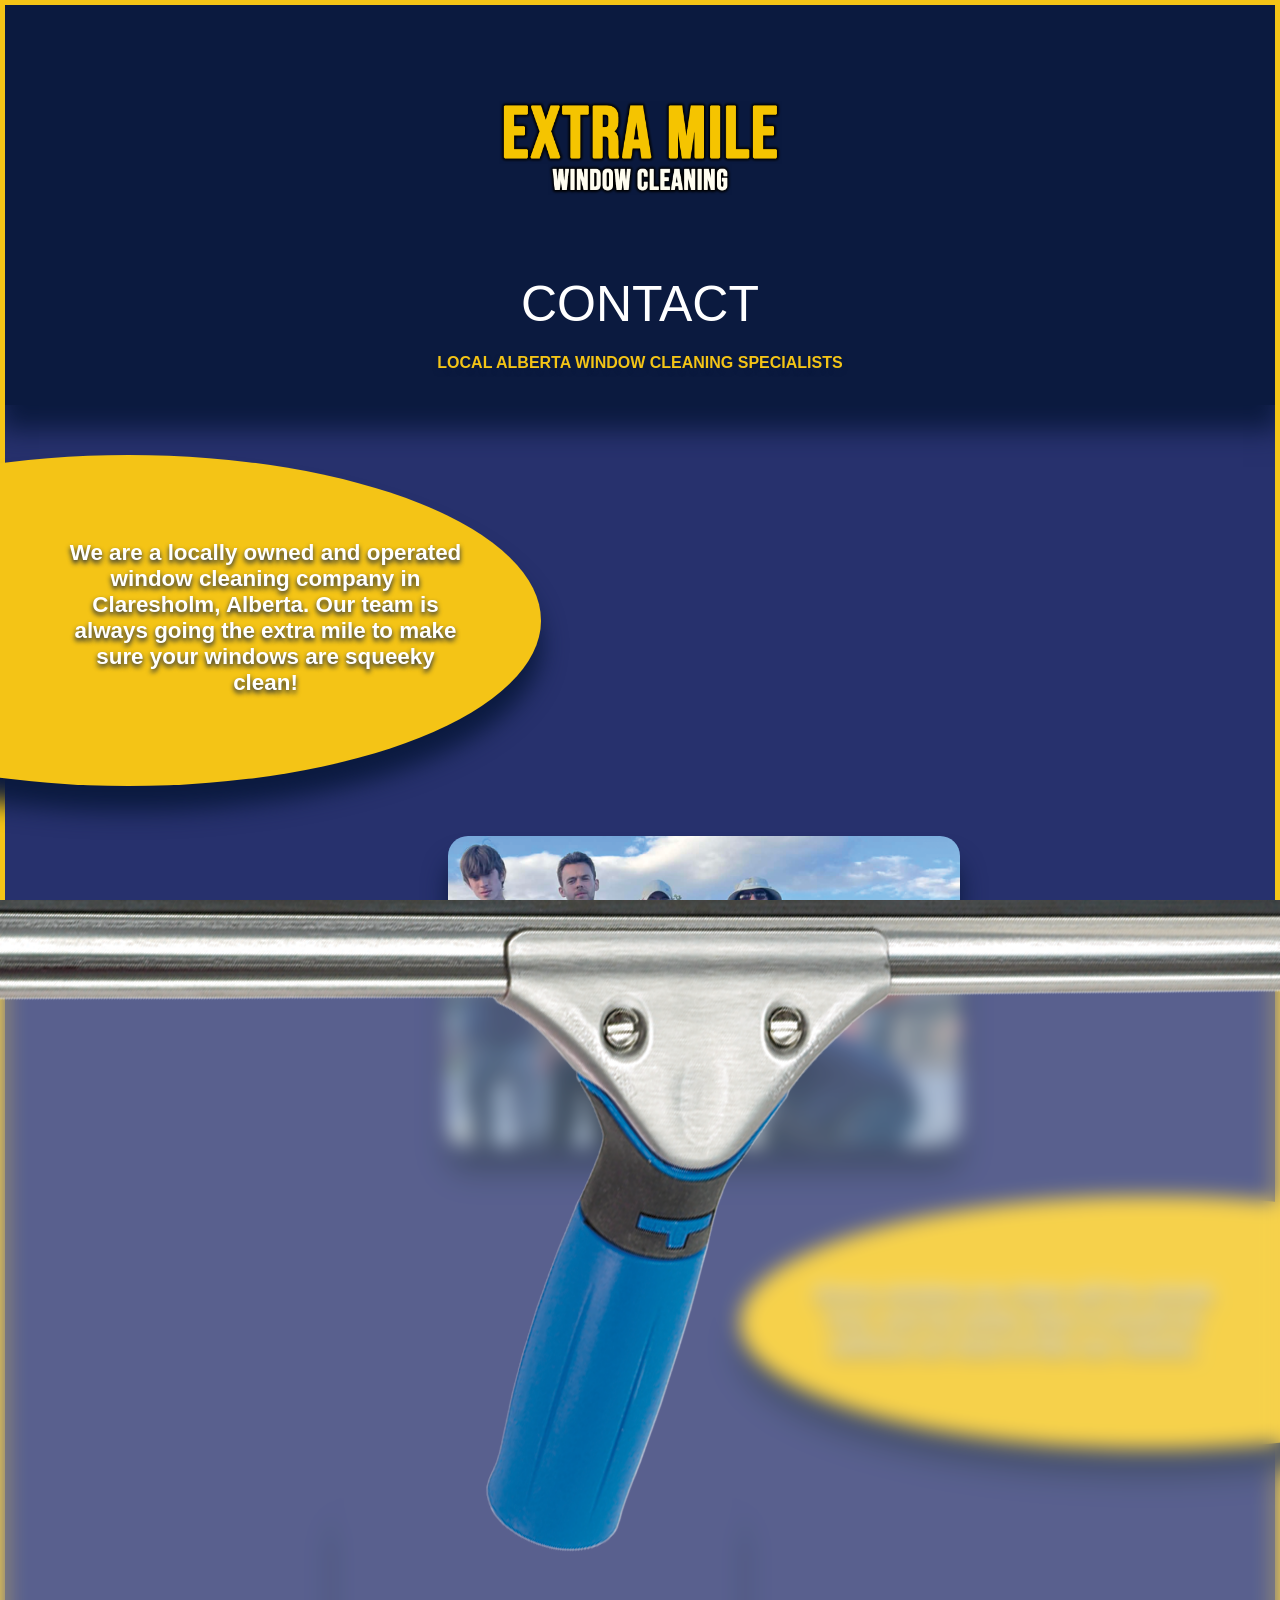
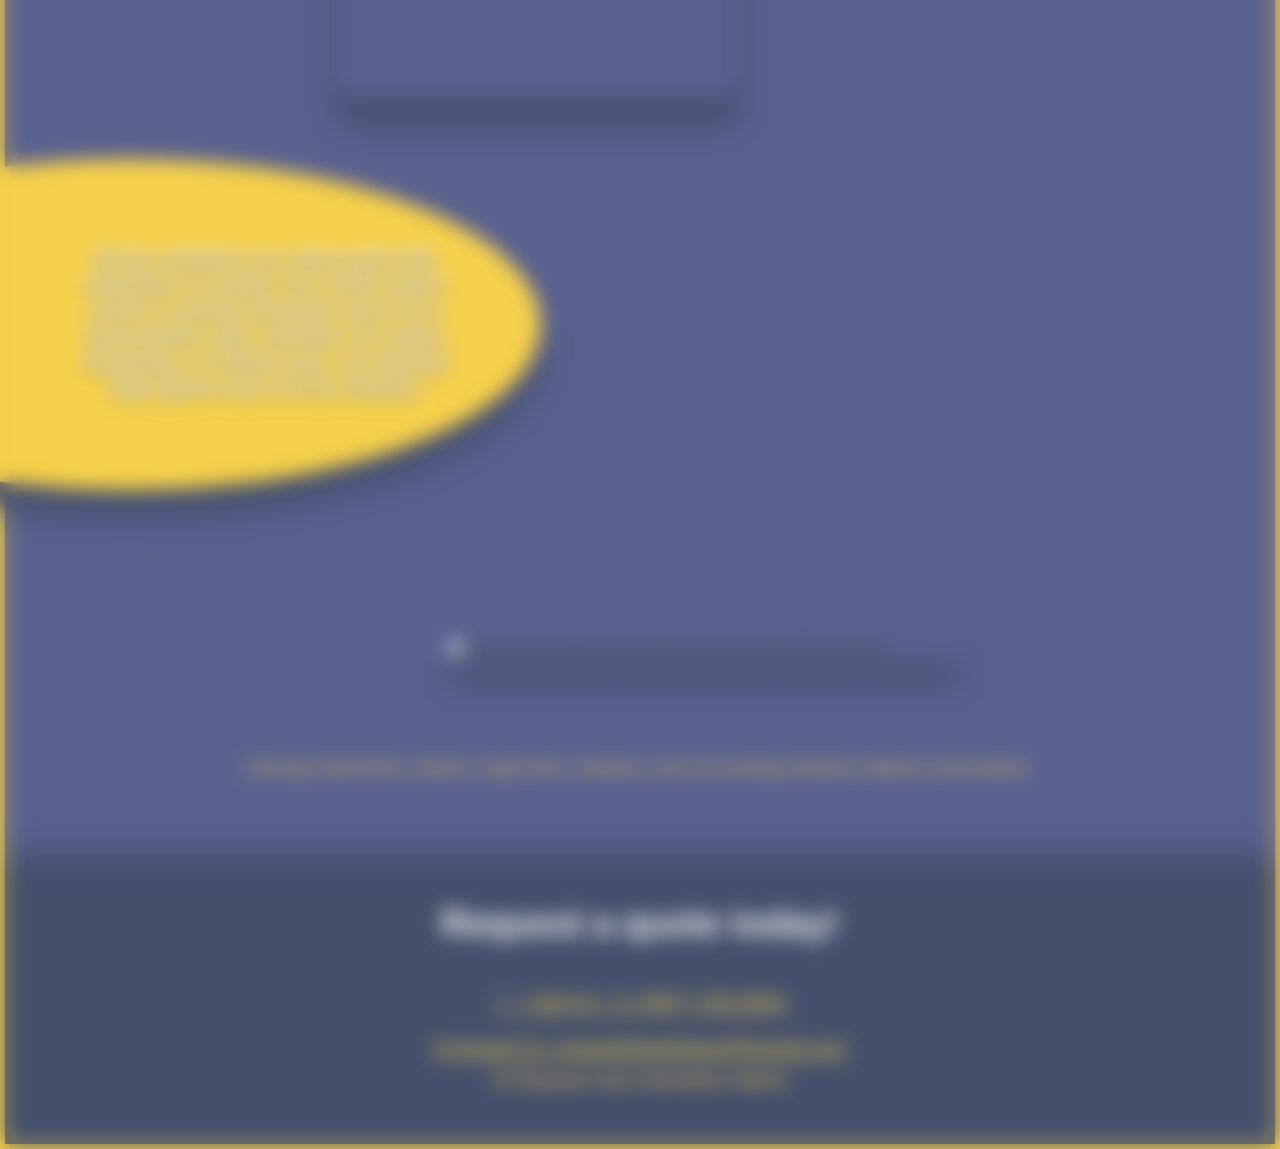
==== index.html @ 1d36e64a "UPDATE" ====
<!DOCTYPE html>
<html lang="en">
<head>
    <meta charset="UTF-8">
    <meta name="viewport" content="width=device-width, initial-scale=1.0">
    <meta name="description" content="Professional window cleaning in Claresholm and Southern Alberta. Streak-free residential and commercial window cleaning. Call Extra Mile Window Cleaning LTD for a quote.">
    <meta name="keywords" content="window cleaning Claresholm, Alberta window cleaners, residential window cleaning, commercial window cleaning Alberta, streak free windows">
    <title>Window Cleaning Southern Alberta | Extra Mile Window Cleaning LTD</title>
    <meta property="og:title" content="Extra Mile Window Cleaning LTD">
    <meta property="og:description" content="Streak-free window cleaning in Claresholm & Southern Alberta.">
    <meta property="og:image" content="images/window-cleaning-logo.png">
    <meta property="og:type" content="website">
    <link rel="icon" type="image/png" href="images/window cleaning logo.png">
    <style>
        body{
            margin: 0;
            background-color: rgb(39, 49, 109);
            outline: 5px solid rgb(244, 196, 22);       /* thickness, style, color */
            outline-offset: -5px;         /* move outline inward to align with edges */
            align-items: center;
            align-content: center;
            overflow-x: hidden;
        }
        .HEAD {
            display: flex;
            align-items: center;
            align-content: center;
            align-self: center;
            flex-direction: column;
            background-color: rgb(11, 26, 63);
            margin: 0;
            width: 100vw;
            height: 45vh;
            box-shadow: 0px 25px 25px rgb(11, 26, 63);
        }
        .HEAD button {
            background-color: transparent;
            color: white;
            height: 3vw;
            min-height: 30px;
            width: auto;
            border: none;
            font-size: 50px;
            font-family: Impact, Haettenschweiler, 'Arial Narrow Bold', sans-serif;
            cursor: pointer;
            margin:5px;
            margin-top: 10px;
            margin-bottom: 30px;
        }
        .INFO {
            display: flex;
            align-items: center;
            flex-direction: column;
            text-align: center;
            color: white;
            font-family:'Gill Sans', 'Gill Sans MT', Calibri, 'Trebuchet MS', sans-serif;
            font-size: 70%;
            margin: 50px;
        }
        .IMAGE {
            display: flex;
            flex-direction: column;
            align-items: center;
        }
        .IMAGE img {
            width: 40vw;
            min-width: 400px;
            height: auto;
            border-radius: 20px;
            box-shadow: 0px 25px 25px rgb(11, 26, 63);
            position: relative;
            right: -5vw;
        }
        .IMAGE video {
            width: 40vw;
            min-width: 150px;
            max-width: 400px;
            height: auto;
            border-radius: 20px;
            margin-bottom: 10px;
            box-shadow: 0px 25px 25px rgb(11, 26, 63);
            position: relative;
            right: 8vw;
            pointer-events: none;
        }
        .CIRCLELEFT {
            border-radius: 50%;
            background-color: rgb(244, 196, 22);
            padding: 75px;
            padding-top: 70px;
            padding-left: 350px;
            position: relative;
            left: -40vw;
            min-width: 300px;
            max-width: 400px;
            height: auto;
            box-shadow: 0px 25px 25px rgb(11, 26, 63);
        }
        .CIRCLERIGHT {
            border-radius: 50%;
            background-color: rgb(244, 196, 22);
            padding: 75px;
            padding-top: 70px;
            padding-right: 350px;
            position: relative;
            left: 40vw;
            min-width: 300px;
            max-width: 400px;
            height: auto;
            box-shadow: 0px 25px 25px rgb(11, 26, 63);
        }
        h1 {
            text-shadow: 0px 3px 5px rgb(11, 26, 63);
        }
        .ContactInfo {
            display: flex;
            align-items: center;
            flex-direction: column;
            width: 100vw;
            height: 30vh;
            background-color: rgb(11, 26, 63);
            margin-top: 100px;
            box-shadow: 0px -25px 25px rgb(11, 26, 63);
            color: white;
            font-family:'Gill Sans', 'Gill Sans MT', Calibri, 'Trebuchet MS', sans-serif;
            font-size: 2vh;
        }
        .phone-link {
            margin:20px;
        }
        .STARTFX {
            position: fixed;
            top: -200px; /* start above screen */
            left: 50%;
            transform: translateX(-50%);
            z-index: 9999;
            pointer-events: none;
            animation: fallDown 1.6s ease-in-out forwards;
            width: 100vw;
            height: auto;
            backdrop-filter: blur(10px);
            -webkit-backdrop-filter: blur(10px);
        }

        .contact-btn {
            background-color: transparent;
            color: white;
            height: 3vw;
            min-height: 30px;
            border: none;
            font-size: 50px;
            font-family: Impact, Haettenschweiler, 'Arial Narrow Bold', sans-serif;
            cursor: pointer;
            margin: 5px;
            margin-top: 10px;
            margin-bottom: 30px;
            text-decoration: none;
        }
@keyframes fallDown {
    from {
        top: -200px;
    }
    to {
        top: 100vh;
    }



}
    </style>
</head>
<body>
    <div class="HEAD">
        <img src="images/window cleaning logo.png" alt="" style="margin: 0; margin-bottom: -50px; width: auto; height: 35vh;">
        <a href="#contact" class="contact-btn">CONTACT</a>
        <h1 style="color: rgb(244, 196, 22); font-size: medium; font-family:'Segoe UI', Tahoma, Geneva, Verdana, sans-serif; align-self: center; text-align: center;">LOCAL ALBERTA WINDOW CLEANING SPECIALISTS</h1>
    </div>
    <div class="INFO">
        <div class="CIRCLELEFT"><h1>We are a locally owned and operated window cleaning company in Claresholm, Alberta. Our team is always going the extra mile to make sure your windows are squeeky clean!</h1></div>
    </div>
    <div class="IMAGE"><img tag="image of workers" src="images/Sales guys pic for website.png" alt="Professional window cleaners in Claresholm Alberta"></div>
    <div class="INFO">
        <div class="CIRCLERIGHT"><h1>Every window we clean will be streak free, and far better than it would be without us! kind of like our clients.</h1></div>
    </div>
    <div class="IMAGE"><video playsinline autoplay preload="auto" muted loop src="images/WINDOW CLEANING REEL_1.mp4" alt="Professional window cleaner cleaning a window"></video></div>
    <div class="INFO">
        <div class="CIRCLELEFT"><h1>Every window we clean gets the attention it needs! Our team takes pride in doing fantastic work at a reasonable rate, whether its sales, cleaning, or follow-ups, we always take good care of our clients.</h1></div>
    </div>
    <div class="IMAGE"><img style="margin-top: 100px;" tag="image of workers" src="images/BEFOREAFTER.png" alt="Before and after of windows that have been cleaned Professionaly"></div>
    <p style="text-align: center; font-family: 'Franklin Gothic Medium', 'Arial Narrow', Arial, sans-serif; color: rgb(244, 196, 22); margin-top: 100px; font-size: large;">Serving Claresholm, Nanton, High River, Okotoks, and surrounding Southern Alberta communities.</p>


    <div class="ContactInfo" id="contact"> 
        <h1 style="font-family: Impact, Haettenschweiler, 'Arial Narrow Bold', sans-serif;">Request a quote today!</h1>
        <a href="tel:+5877283004" style="color: rgb(244, 196, 22); font-size: larger;" class="phone-link">📞 Call Us: +1 (587) 728-3004</a>
        <a href="mailto:extramilewindows@gmail.com" style="color: rgb(244, 196, 22); font-size: larger;" class="email-link">✉ Email Us: extramilewindows@gmail.com</a>
        <h1 style="color: rgb(244, 196, 22); font-size:medium;">19 Tamarack road, Claresholm, Alberta</h1>
    </div>


    <img class="STARTFX" src="images/website FX.png">

</body>
</html>

<script type="application/ld+json">
{
  "@context": "https://schema.org",
  "@type": "LocalBusiness",
  "name": "Extra Mile Window Cleaning LTD",
  "image": "images/window-cleaning-logo.png",
  "telephone": "+1-587-728-3004",
  "email": "extramilewindows@gmail.com",
  "address": {
    "@type": "PostalAddress",
    "streetAddress": "19 Tamarack Road",
    "addressLocality": "Claresholm",
    "addressRegion": "AB",
    "addressCountry": "CA"
  },
  "url": "https://yourwebsite.com",
  "areaServed": "Southern Alberta"
}
</script>
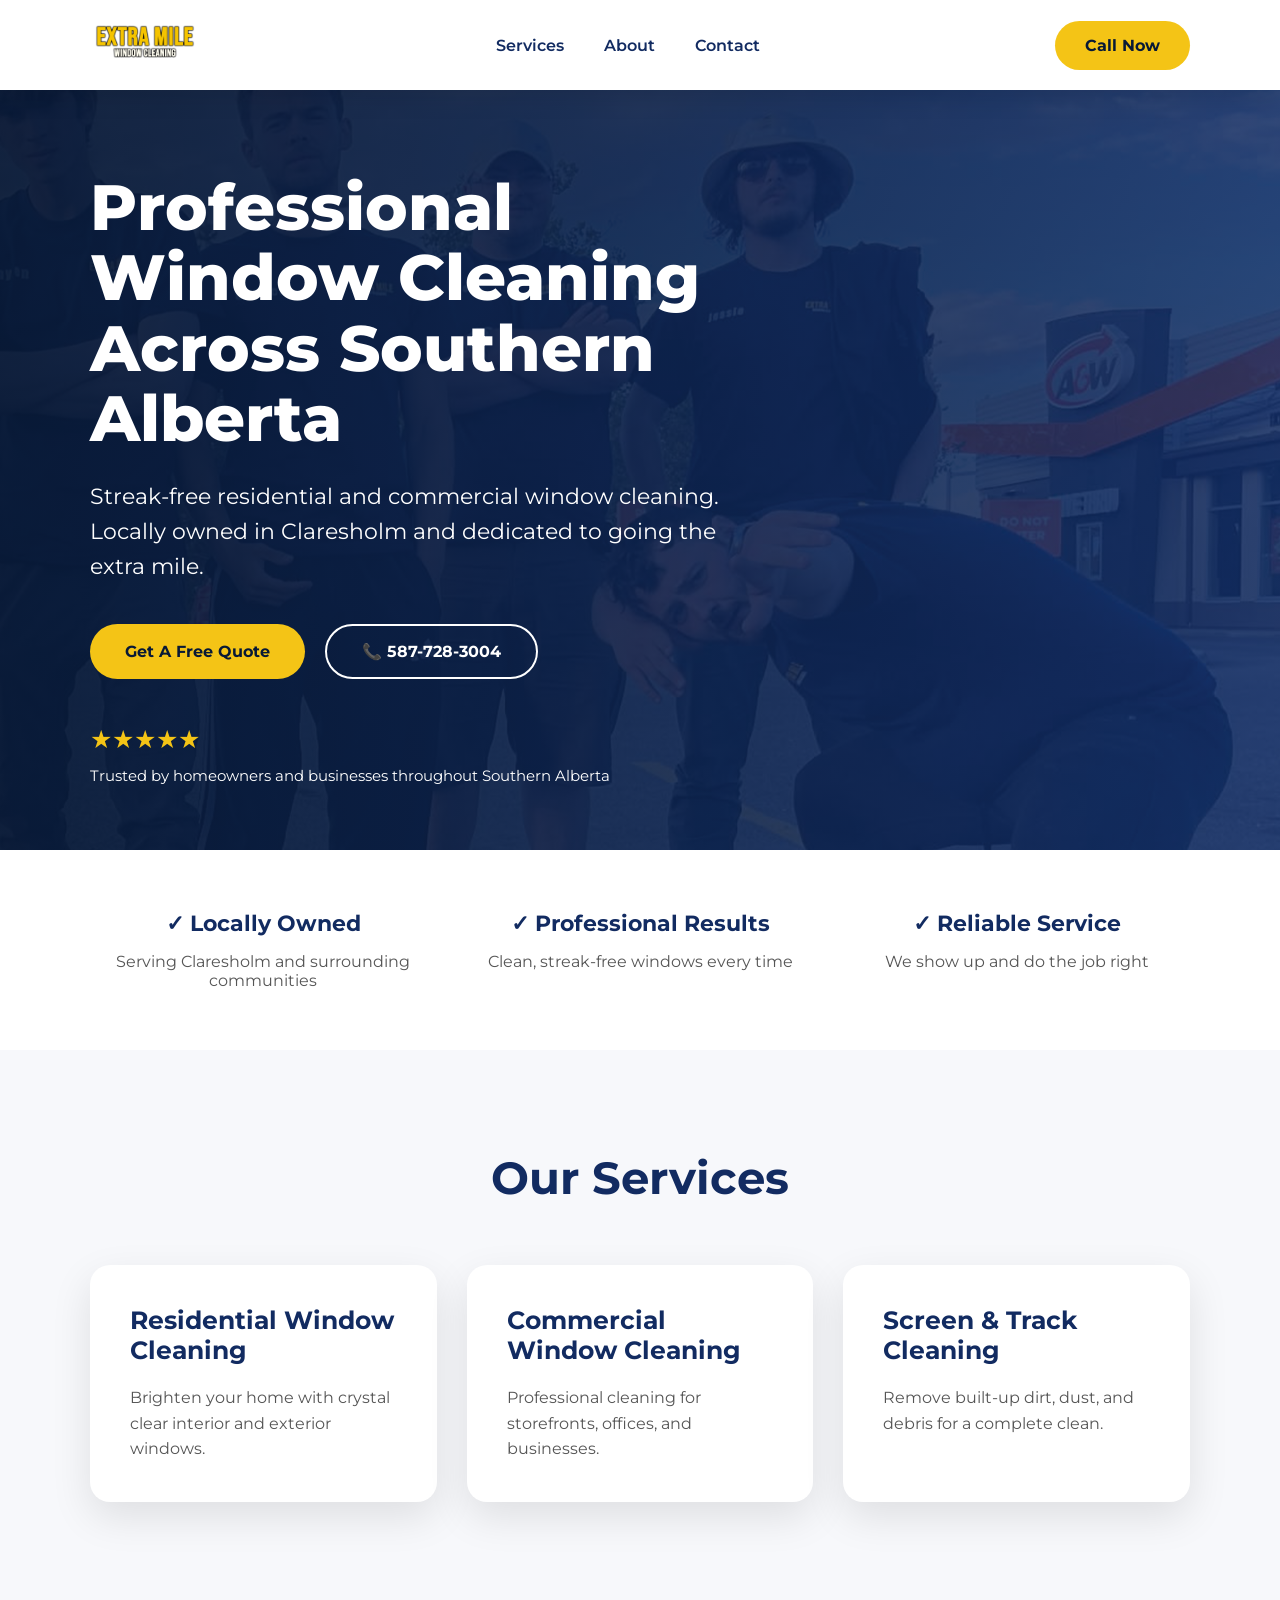
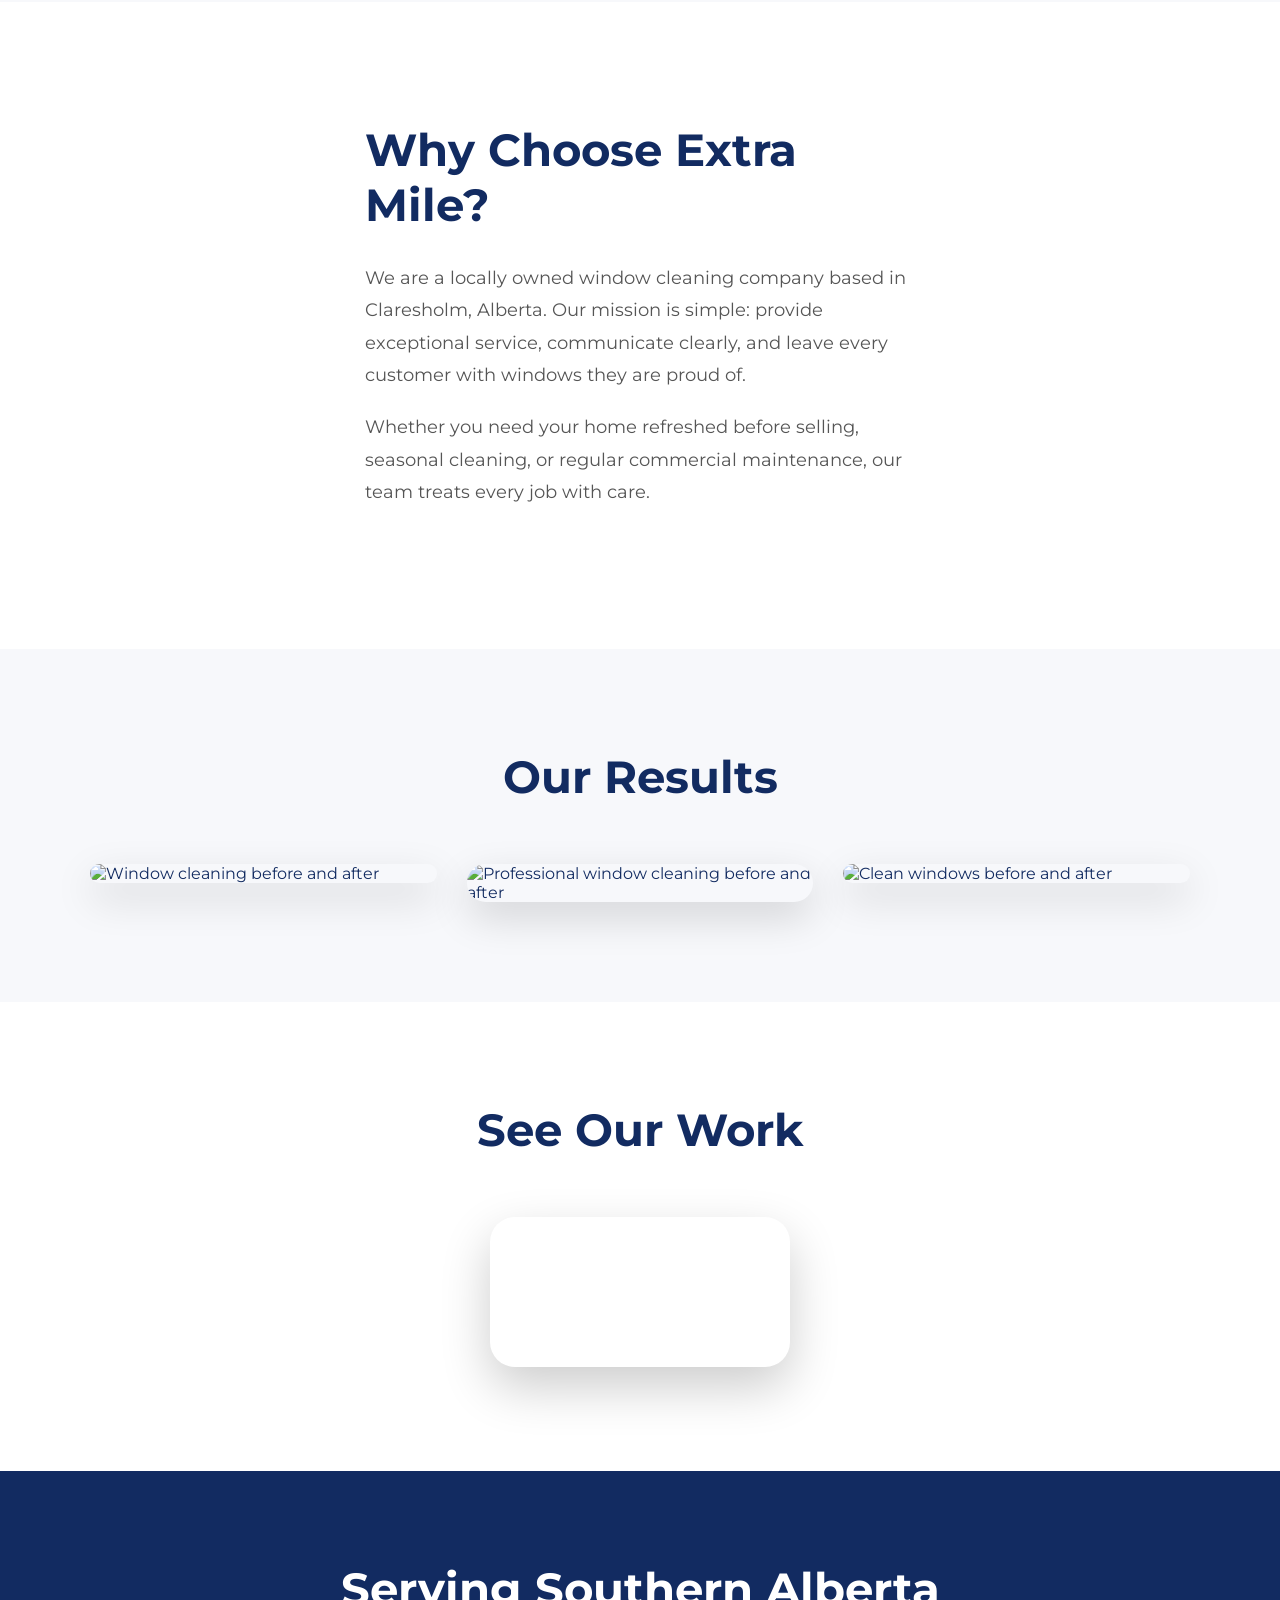
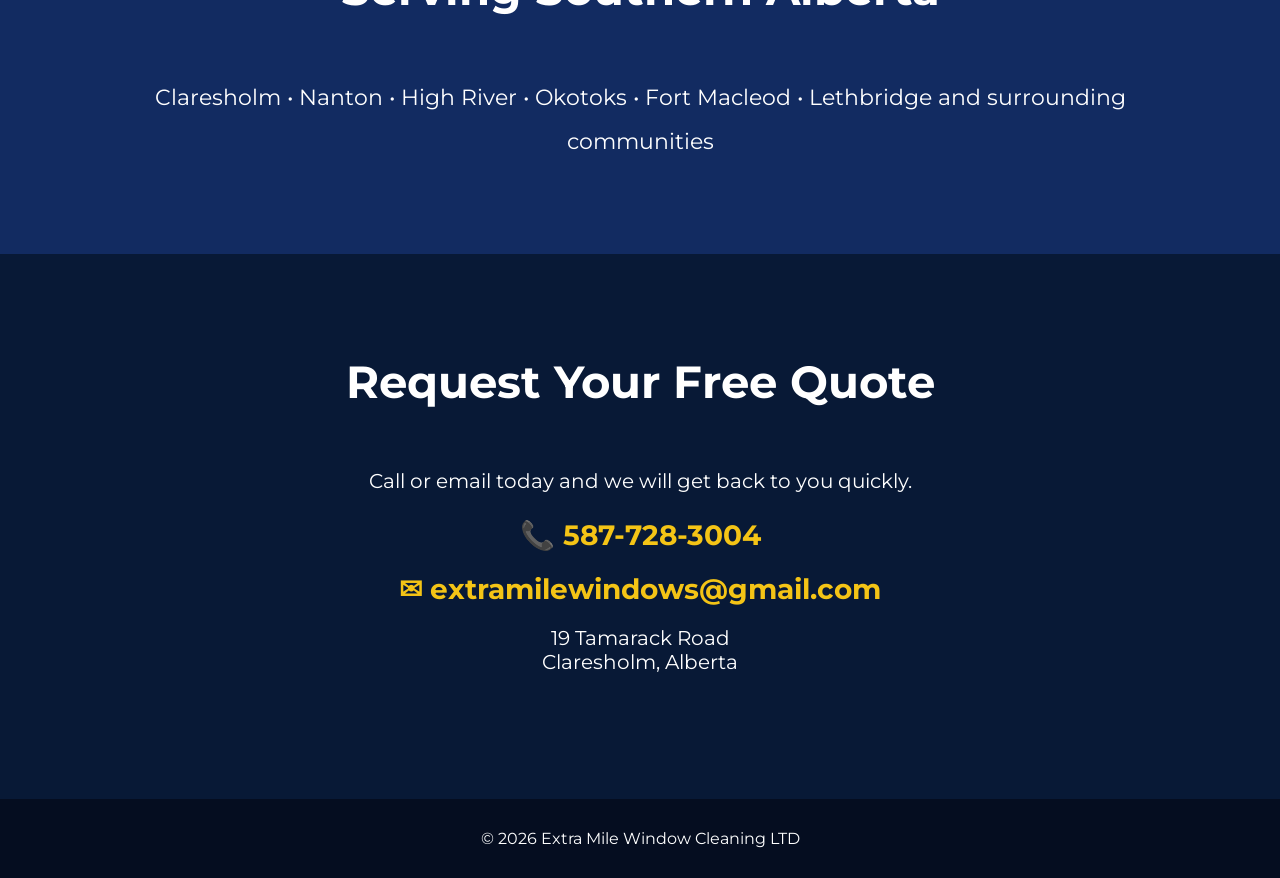
==== commit facf18b1: "UPDATE" ====
--- a/index.html
+++ b/index.html
@@ -1,224 +1,438 @@
 <!DOCTYPE html>
 <html lang="en">
+
 <head>
     <meta charset="UTF-8">
     <meta name="viewport" content="width=device-width, initial-scale=1.0">
-    <meta name="description" content="Professional window cleaning in Claresholm and Southern Alberta. Streak-free residential and commercial window cleaning. Call Extra Mile Window Cleaning LTD for a quote.">
-    <meta name="keywords" content="window cleaning Claresholm, Alberta window cleaners, residential window cleaning, commercial window cleaning Alberta, streak free windows">
-    <title>Window Cleaning Southern Alberta | Extra Mile Window Cleaning LTD</title>
-    <meta property="og:title" content="Extra Mile Window Cleaning LTD">
-    <meta property="og:description" content="Streak-free window cleaning in Claresholm & Southern Alberta.">
-    <meta property="og:image" content="images/window-cleaning-logo.png">
-    <meta property="og:type" content="website">
-    <link rel="icon" type="image/png" href="images/window cleaning logo.png">
-    <style>
-        body{
-            margin: 0;
-            background-color: rgb(39, 49, 109);
-            outline: 5px solid rgb(244, 196, 22);       /* thickness, style, color */
-            outline-offset: -5px;         /* move outline inward to align with edges */
-            align-items: center;
-            align-content: center;
-            overflow-x: hidden;
-        }
-        .HEAD {
-            display: flex;
-            align-items: center;
-            align-content: center;
-            align-self: center;
-            flex-direction: column;
-            background-color: rgb(11, 26, 63);
-            margin: 0;
-            width: 100vw;
-            height: 45vh;
-            box-shadow: 0px 25px 25px rgb(11, 26, 63);
-        }
-        .HEAD button {
-            background-color: transparent;
-            color: white;
-            height: 3vw;
-            min-height: 30px;
-            width: auto;
-            border: none;
-            font-size: 50px;
-            font-family: Impact, Haettenschweiler, 'Arial Narrow Bold', sans-serif;
-            cursor: pointer;
-            margin:5px;
-            margin-top: 10px;
-            margin-bottom: 30px;
-        }
-        .INFO {
-            display: flex;
-            align-items: center;
-            flex-direction: column;
-            text-align: center;
-            color: white;
-            font-family:'Gill Sans', 'Gill Sans MT', Calibri, 'Trebuchet MS', sans-serif;
-            font-size: 70%;
-            margin: 50px;
-        }
-        .IMAGE {
-            display: flex;
-            flex-direction: column;
-            align-items: center;
-        }
-        .IMAGE img {
-            width: 40vw;
-            min-width: 400px;
-            height: auto;
-            border-radius: 20px;
-            box-shadow: 0px 25px 25px rgb(11, 26, 63);
-            position: relative;
-            right: -5vw;
-        }
-        .IMAGE video {
-            width: 40vw;
-            min-width: 150px;
-            max-width: 400px;
-            height: auto;
-            border-radius: 20px;
-            margin-bottom: 10px;
-            box-shadow: 0px 25px 25px rgb(11, 26, 63);
-            position: relative;
-            right: 8vw;
-            pointer-events: none;
-        }
-        .CIRCLELEFT {
-            border-radius: 50%;
-            background-color: rgb(244, 196, 22);
-            padding: 75px;
-            padding-top: 70px;
-            padding-left: 350px;
-            position: relative;
-            left: -40vw;
-            min-width: 300px;
-            max-width: 400px;
-            height: auto;
-            box-shadow: 0px 25px 25px rgb(11, 26, 63);
-        }
-        .CIRCLERIGHT {
-            border-radius: 50%;
-            background-color: rgb(244, 196, 22);
-            padding: 75px;
-            padding-top: 70px;
-            padding-right: 350px;
-            position: relative;
-            left: 40vw;
-            min-width: 300px;
-            max-width: 400px;
-            height: auto;
-            box-shadow: 0px 25px 25px rgb(11, 26, 63);
-        }
-        h1 {
-            text-shadow: 0px 3px 5px rgb(11, 26, 63);
-        }
-        .ContactInfo {
-            display: flex;
-            align-items: center;
-            flex-direction: column;
-            width: 100vw;
-            height: 30vh;
-            background-color: rgb(11, 26, 63);
-            margin-top: 100px;
-            box-shadow: 0px -25px 25px rgb(11, 26, 63);
-            color: white;
-            font-family:'Gill Sans', 'Gill Sans MT', Calibri, 'Trebuchet MS', sans-serif;
-            font-size: 2vh;
-        }
-        .phone-link {
-            margin:20px;
-        }
-        .STARTFX {
-            position: fixed;
-            top: -200px; /* start above screen */
-            left: 50%;
-            transform: translateX(-50%);
-            z-index: 9999;
-            pointer-events: none;
-            animation: fallDown 1.6s ease-in-out forwards;
-            width: 100vw;
-            height: auto;
-            backdrop-filter: blur(10px);
-            -webkit-backdrop-filter: blur(10px);
-        }
-
-        .contact-btn {
-            background-color: transparent;
-            color: white;
-            height: 3vw;
-            min-height: 30px;
-            border: none;
-            font-size: 50px;
-            font-family: Impact, Haettenschweiler, 'Arial Narrow Bold', sans-serif;
-            cursor: pointer;
-            margin: 5px;
-            margin-top: 10px;
-            margin-bottom: 30px;
-            text-decoration: none;
-        }
-@keyframes fallDown {
-    from {
-        top: -200px;
-    }
-    to {
-        top: 100vh;
-    }
-
-
-
-}
-    </style>
+
+    <title>
+        Professional Window Cleaning in Claresholm | Extra Mile Window Cleaning LTD
+    </title>
+
+    <meta name="description"
+        content="Extra Mile Window Cleaning LTD provides professional residential and commercial window cleaning in Claresholm, Nanton, High River, Okotoks and Southern Alberta.">
+
+    <meta name="keywords"
+        content="window cleaning Claresholm, window cleaners Alberta, commercial window cleaning, residential window cleaning">
+
+    <link rel="icon" href="images/window-cleaning-logo.png">
+
+    <!-- Google Font -->
+    <link rel="preconnect" href="https://fonts.googleapis.com">
+    <link rel="preconnect" href="https://fonts.gstatic.com" crossorigin>
+
+    <link href="https://fonts.googleapis.com/css2?family=Montserrat:wght@400;500;600;700;800&display=swap"
+        rel="stylesheet">
+
+    <link rel="stylesheet" href="style.css">
+
 </head>
+
+
 <body>
-    <div class="HEAD">
-        <img src="images/window cleaning logo.png" alt="" style="margin: 0; margin-bottom: -50px; width: auto; height: 35vh;">
-        <a href="#contact" class="contact-btn">CONTACT</a>
-        <h1 style="color: rgb(244, 196, 22); font-size: medium; font-family:'Segoe UI', Tahoma, Geneva, Verdana, sans-serif; align-self: center; text-align: center;">LOCAL ALBERTA WINDOW CLEANING SPECIALISTS</h1>
+
+
+<header class="navbar">
+
+    <div class="logo">
+        <img src="images/window-cleaning-logo.png"
+             alt="Extra Mile Window Cleaning Logo">
     </div>
-    <div class="INFO">
-        <div class="CIRCLELEFT"><h1>We are a locally owned and operated window cleaning company in Claresholm, Alberta. Our team is always going the extra mile to make sure your windows are squeeky clean!</h1></div>
+
+
+    <nav>
+
+        <a href="#services">Services</a>
+        <a href="#about">About</a>
+        <a href="#contact">Contact</a>
+
+    </nav>
+
+
+    <a class="nav-button" href="tel:5877283004">
+        Call Now
+    </a>
+
+
+</header>
+
+
+
+
+
+<section class="hero">
+
+
+<div class="hero-content">
+
+
+<h1>
+Professional Window Cleaning
+<br>
+Across Southern Alberta
+</h1>
+
+
+<p>
+Streak-free residential and commercial window cleaning.
+Locally owned in Claresholm and dedicated to going the extra mile.
+</p>
+
+
+<div class="hero-buttons">
+
+<a class="primary-button" href="#contact">
+Get A Free Quote
+</a>
+
+
+<a class="secondary-button" href="tel:5877283004">
+📞 587-728-3004
+</a>
+
+
+</div>
+
+
+<div class="rating">
+
+★★★★★
+
+<p>
+Trusted by homeowners and businesses throughout Southern Alberta
+</p>
+
+</div>
+
+
+</div>
+
+
+
+<div class="hero-image">
+
+<img src="images/Sales guys pic for website.png"
+alt="Professional window cleaners in Alberta">
+
+</div>
+
+
+</section>
+
+
+
+
+
+
+
+<section class="trust">
+
+
+<div>
+<h3>✓ Locally Owned</h3>
+<p>Serving Claresholm and surrounding communities</p>
+</div>
+
+
+<div>
+<h3>✓ Professional Results</h3>
+<p>Clean, streak-free windows every time</p>
+</div>
+
+
+<div>
+<h3>✓ Reliable Service</h3>
+<p>We show up and do the job right</p>
+</div>
+
+
+
+</section>
+
+
+
+
+
+
+
+
+
+<section id="services" class="section">
+
+
+<h2>
+Our Services
+</h2>
+
+
+<div class="cards">
+
+
+<div class="card">
+
+<h3>
+Residential Window Cleaning
+</h3>
+
+<p>
+Brighten your home with crystal clear interior and exterior windows.
+</p>
+
+</div>
+
+
+
+<div class="card">
+
+<h3>
+Commercial Window Cleaning
+</h3>
+
+<p>
+Professional cleaning for storefronts, offices, and businesses.
+</p>
+
+</div>
+
+
+
+<div class="card">
+
+<h3>
+Screen & Track Cleaning
+</h3>
+
+<p>
+Remove built-up dirt, dust, and debris for a complete clean.
+</p>
+
+</div>
+
+
+</div>
+
+
+</section>
+
+
+
+
+
+
+
+
+
+<section id="about" class="about">
+
+
+
+
+
+
+    <div class="about-text">
+
+
+        <h2>
+            Why Choose Extra Mile?
+        </h2>
+
+
+        <p>
+            We are a locally owned window cleaning company based in 
+            Claresholm, Alberta. Our mission is simple: provide exceptional 
+            service, communicate clearly, and leave every customer with 
+            windows they are proud of.
+        </p>
+
+
+        <p>
+            Whether you need your home refreshed before selling, seasonal 
+            cleaning, or regular commercial maintenance, our team treats 
+            every job with care.
+        </p>
+
+
     </div>
-    <div class="IMAGE"><img tag="image of workers" src="images/Sales guys pic for website.png" alt="Professional window cleaners in Claresholm Alberta"></div>
-    <div class="INFO">
-        <div class="CIRCLERIGHT"><h1>Every window we clean will be streak free, and far better than it would be without us! kind of like our clients.</h1></div>
-    </div>
-    <div class="IMAGE"><video playsinline autoplay preload="auto" muted loop src="images/WINDOW CLEANING REEL_1.mp4" alt="Professional window cleaner cleaning a window"></video></div>
-    <div class="INFO">
-        <div class="CIRCLELEFT"><h1>Every window we clean gets the attention it needs! Our team takes pride in doing fantastic work at a reasonable rate, whether its sales, cleaning, or follow-ups, we always take good care of our clients.</h1></div>
-    </div>
-    <div class="IMAGE"><img style="margin-top: 100px;" tag="image of workers" src="images/BEFOREAFTER.png" alt="Before and after of windows that have been cleaned Professionaly"></div>
-    <p style="text-align: center; font-family: 'Franklin Gothic Medium', 'Arial Narrow', Arial, sans-serif; color: rgb(244, 196, 22); margin-top: 100px; font-size: large;">Serving Claresholm, Nanton, High River, Okotoks, and surrounding Southern Alberta communities.</p>
-
-
-    <div class="ContactInfo" id="contact"> 
-        <h1 style="font-family: Impact, Haettenschweiler, 'Arial Narrow Bold', sans-serif;">Request a quote today!</h1>
-        <a href="tel:+5877283004" style="color: rgb(244, 196, 22); font-size: larger;" class="phone-link">📞 Call Us: +1 (587) 728-3004</a>
-        <a href="mailto:extramilewindows@gmail.com" style="color: rgb(244, 196, 22); font-size: larger;" class="email-link">✉ Email Us: extramilewindows@gmail.com</a>
-        <h1 style="color: rgb(244, 196, 22); font-size:medium;">19 Tamarack road, Claresholm, Alberta</h1>
-    </div>
-
-
-    <img class="STARTFX" src="images/website FX.png">
+
+
+</section>
+
+
+
+
+<section class="gallery">
+
+<h2>
+Our Results
+</h2>
+
+
+<div class="gallery-grid">
+
+
+<div class="gallery-item">
+
+<img src="images/BEFOREAFTER.png"
+alt="Window cleaning before and after">
+
+</div>
+
+
+
+<div class="gallery-item">
+
+<img src="images/before after 2.png"
+alt="Professional window cleaning before and after">
+
+</div>
+
+
+
+<div class="gallery-item">
+
+<img src="images/Before after 3.png"
+alt="Clean windows before and after">
+
+</div>
+
+
+</div>
+
+
+</section>
+
+
+
+
+<section class="video-section">
+
+
+<h2>
+See Our Work
+</h2>
+
+
+<video class="work-video"
+autoplay
+muted
+loop
+playsinline>
+
+
+<source src="images/WINDOW CLEANING REEL_1.mp4"
+type="video/mp4">
+
+
+</video>
+
+
+</section>
+
+
+
+
+
+
+
+
+
+<section class="areas">
+
+
+<h2>
+Serving Southern Alberta
+</h2>
+
+
+<p>
+
+Claresholm • Nanton • High River • Okotoks
+• Fort Macleod • Lethbridge
+and surrounding communities
+
+</p>
+
+
+</section>
+
+
+
+
+
+
+
+
+
+<section id="contact" class="contact">
+
+
+<h2>
+Request Your Free Quote
+</h2>
+
+
+<p>
+Call or email today and we will get back to you quickly.
+</p>
+
+
+
+<a href="tel:5877283004">
+📞 587-728-3004
+</a>
+
+
+<a href="mailto:extramilewindows@gmail.com">
+✉ extramilewindows@gmail.com
+</a>
+
+
+<p>
+19 Tamarack Road
+<br>
+Claresholm, Alberta
+</p>
+
+
+
+</section>
+
+
+
+
+
+
+
+<footer>
+
+
+<p>
+© 2026 Extra Mile Window Cleaning LTD
+</p>
+
+
+</footer>
+
+
+
+
+
+
+
+
+<a class="mobile-call"
+href="tel:5877283004">
+
+📞 Call Now
+
+</a>
+
+
+
+
+
+<script src="script.js"></script>
+
 
 </body>
-</html>
-
-<script type="application/ld+json">
-{
-  "@context": "https://schema.org",
-  "@type": "LocalBusiness",
-  "name": "Extra Mile Window Cleaning LTD",
-  "image": "images/window-cleaning-logo.png",
-  "telephone": "+1-587-728-3004",
-  "email": "extramilewindows@gmail.com",
-  "address": {
-    "@type": "PostalAddress",
-    "streetAddress": "19 Tamarack Road",
-    "addressLocality": "Claresholm",
-    "addressRegion": "AB",
-    "addressCountry": "CA"
-  },
-  "url": "https://yourwebsite.com",
-  "areaServed": "Southern Alberta"
-}
-</script>+</html>
--- a/style.css
+++ b/style.css
@@ -0,0 +1,994 @@
+/* ==========================
+   GLOBAL SETTINGS
+========================== */
+
+* {
+    box-sizing: border-box;
+    margin: 0;
+    padding: 0;
+}
+
+
+html {
+    scroll-behavior: smooth;
+}
+
+
+body {
+
+    font-family: 'Montserrat', sans-serif;
+
+    color: #122B61;
+
+    background: white;
+
+    overflow-x: hidden;
+
+}
+
+
+
+img {
+
+    max-width: 100%;
+
+    display: block;
+
+}
+
+
+
+a {
+
+    text-decoration: none;
+
+    color: inherit;
+
+}
+
+
+
+
+
+/* ==========================
+   COLORS
+========================== */
+
+:root {
+
+    --blue: #122B61;
+
+    --dark-blue: #081936;
+
+    --gold: #F4C416;
+
+    --light: #f7f8fb;
+
+}
+
+
+
+
+
+/* ==========================
+   NAVIGATION
+========================== */
+
+
+.navbar {
+
+    height: 90px;
+
+    width: 100%;
+
+    display: flex;
+
+    align-items: center;
+
+    justify-content: space-between;
+
+    padding: 0 7%;
+
+    position: fixed;
+
+    top: 0;
+
+    background: white;
+
+    z-index: 1000;
+
+    box-shadow: 0 5px 25px rgba(0,0,0,.12);
+
+}
+
+
+
+.logo img {
+
+    height: 110px;
+
+}
+
+
+
+nav {
+
+    display: flex;
+
+    gap: 40px;
+
+}
+
+
+
+nav a {
+
+    font-weight: 600;
+
+    transition: .3s;
+
+}
+
+
+
+nav a:hover {
+
+    color: var(--gold);
+
+}
+
+
+
+.nav-button {
+
+
+background: var(--gold);
+
+padding: 15px 30px;
+
+border-radius: 50px;
+
+font-weight: 700;
+
+color: var(--dark-blue);
+
+transition:.3s;
+
+}
+
+
+
+.nav-button:hover {
+
+transform: translateY(-3px);
+
+}
+
+
+
+
+
+/* ==========================
+ HERO
+========================== */
+
+
+.hero {
+
+
+padding-top: 150px;
+
+min-height: 850px;
+
+display:flex;
+
+align-items:center;
+
+justify-content:space-between;
+
+padding-left:7%;
+
+padding-right:7%;
+
+background:
+
+linear-gradient(
+90deg,
+rgba(8,25,54,.95),
+rgba(18,43,97,.85)
+),
+
+url("images/Sales guys pic for website.png");
+
+background-size:cover;
+
+background-position:center;
+
+color:white;
+
+
+}
+
+
+
+.hero-content {
+
+max-width:650px;
+
+}
+
+
+
+.hero h1 {
+
+font-size: clamp(40px,5vw,70px);
+
+line-height:1.1;
+
+font-weight:800;
+
+margin-bottom:25px;
+
+}
+
+
+
+.hero p {
+
+font-size:22px;
+
+line-height:1.6;
+
+margin-bottom:40px;
+
+}
+
+
+
+
+
+.hero-buttons {
+
+display:flex;
+
+gap:20px;
+
+flex-wrap:wrap;
+
+}
+
+
+
+.primary-button {
+
+
+background:var(--gold);
+
+color:var(--dark-blue);
+
+padding:18px 35px;
+
+border-radius:50px;
+
+font-weight:700;
+
+}
+
+
+
+.secondary-button {
+
+
+border:2px solid white;
+
+padding:16px 35px;
+
+border-radius:50px;
+
+font-weight:700;
+
+}
+
+
+
+.primary-button:hover,
+.secondary-button:hover {
+
+transform:translateY(-4px);
+
+}
+
+
+
+
+
+.rating {
+
+margin-top:45px;
+
+font-size:25px;
+
+color:var(--gold);
+
+}
+
+
+
+.rating p {
+
+font-size:15px;
+
+color:white;
+
+margin-top:10px;
+
+}
+
+
+
+
+
+.hero-image {
+
+display:none;
+
+}
+
+
+
+
+
+/* ==========================
+ TRUST
+========================== */
+
+
+.trust {
+
+display:grid;
+
+grid-template-columns:repeat(3,1fr);
+
+gap:30px;
+
+padding:60px 7%;
+
+background:white;
+
+text-align:center;
+
+}
+
+
+
+.trust h3 {
+
+font-size:22px;
+
+margin-bottom:15px;
+
+}
+
+
+
+.trust p {
+
+color:#555;
+
+}
+
+
+
+
+
+
+
+/* ==========================
+ SECTIONS
+========================== */
+
+
+.section {
+
+padding:100px 7%;
+
+background:var(--light);
+
+}
+
+
+
+.section h2,
+.video-section h2,
+.areas h2,
+.contact h2 {
+
+font-size:45px;
+
+text-align:center;
+
+margin-bottom:60px;
+
+}
+
+
+
+
+
+
+
+/* ==========================
+ CARDS
+========================== */
+
+
+.cards {
+
+display:grid;
+
+grid-template-columns:repeat(3,1fr);
+
+gap:30px;
+
+}
+
+
+
+.card {
+
+background:white;
+
+padding:40px;
+
+border-radius:20px;
+
+box-shadow:0 15px 40px rgba(0,0,0,.1);
+
+transition:.3s;
+
+}
+
+
+
+.card:hover {
+
+transform:translateY(-10px);
+
+}
+
+
+
+.card h3 {
+
+font-size:25px;
+
+margin-bottom:20px;
+
+}
+
+
+
+.card p {
+
+color:#555;
+
+line-height:1.6;
+
+}
+
+
+
+
+
+
+
+/* ==========================
+ ABOUT
+========================== */
+
+.about {
+
+    display: flex;
+
+    justify-content: center;
+
+    align-items: center;
+
+    gap: 70px;
+
+    padding: 120px 7%;
+
+    max-width: 1400px;
+
+    margin: 0 auto;
+
+}
+
+
+.about-image {
+
+    flex: 1;
+
+    display: flex;
+
+    justify-content: center;
+
+}
+
+
+.about-image img {
+
+    width: 100%;
+
+    max-width: 550px;
+
+    border-radius:25px;
+
+    box-shadow:0 20px 50px rgba(0,0,0,.2);
+
+}
+
+
+.about-text {
+
+    flex: 1;
+
+    max-width: 550px;
+
+}
+
+
+.about-text h2 {
+
+    font-size:45px;
+
+    margin-bottom:30px;
+
+}
+
+
+.about-text p {
+
+    font-size:18px;
+
+    line-height:1.8;
+
+    margin-bottom:20px;
+
+    color:#555;
+
+}
+
+
+.about-image img {
+
+
+border-radius:25px;
+
+box-shadow:0 20px 50px rgba(0,0,0,.2);
+
+}
+
+
+
+.about-text h2 {
+
+font-size:45px;
+
+margin-bottom:30px;
+
+}
+
+
+
+.about-text p {
+
+
+font-size:18px;
+
+line-height:1.8;
+
+margin-bottom:20px;
+
+color:#555;
+
+}
+
+
+
+
+
+
+
+/* ==========================
+ VIDEO
+========================== */
+
+
+.video-section {
+
+
+padding:100px 7%;
+
+text-align:center;
+
+}
+
+
+
+.video-section video {
+
+
+width:min(300px,100%);
+
+border-radius:25px;
+
+box-shadow:0 20px 50px rgba(0,0,0,.2);
+
+}
+
+
+
+
+
+
+
+
+/* ==========================
+ AREAS
+========================== */
+
+
+.areas {
+
+padding:90px 7%;
+
+background:var(--blue);
+
+color:white;
+
+text-align:center;
+
+}
+
+
+
+.areas p {
+
+font-size:22px;
+
+line-height:2;
+
+}
+
+
+
+
+
+
+
+/* ==========================
+ CONTACT
+========================== */
+
+
+.contact {
+
+
+padding:100px 7%;
+
+text-align:center;
+
+background:var(--dark-blue);
+
+color:white;
+
+}
+
+
+
+.contact p {
+
+font-size:20px;
+
+margin-bottom:25px;
+
+}
+
+
+
+.contact a {
+
+
+display:block;
+
+font-size:28px;
+
+color:var(--gold);
+
+margin:20px;
+
+font-weight:700;
+
+}
+
+
+
+
+
+
+
+/* ==========================
+ FOOTER
+========================== */
+
+
+footer {
+
+
+padding:30px;
+
+background:#050d20;
+
+color:white;
+
+text-align:center;
+
+}
+
+
+
+
+
+/* ==========================
+ MOBILE CALL BUTTON
+========================== */
+
+
+.mobile-call {
+
+display:none;
+
+}
+
+
+
+
+
+
+
+/* ==========================
+ MOBILE
+========================== */
+
+
+@media(max-width:900px){
+
+
+.navbar {
+
+padding:0 20px;
+
+}
+
+
+nav {
+
+display:none;
+
+}
+
+
+.logo img {
+
+height:65px;
+
+}
+
+
+.hero {
+
+min-height:750px;
+
+padding:120px 25px 60px;
+
+}
+
+
+.hero h1 {
+
+font-size:42px;
+
+}
+
+
+.hero p {
+
+font-size:18px;
+
+}
+
+
+
+.trust {
+
+grid-template-columns:1fr;
+
+}
+
+
+.cards {
+
+grid-template-columns:1fr;
+
+}
+
+
+.about {
+
+grid-template-columns:1fr;
+
+padding:70px 25px;
+
+}
+
+
+.section {
+
+padding:70px 25px;
+
+}
+
+
+.video-section,
+.contact {
+
+padding:70px 25px;
+
+}
+
+
+.mobile-call {
+
+
+display:block;
+
+position:fixed;
+
+bottom:20px;
+
+left:20px;
+
+right:20px;
+
+background:var(--gold);
+
+color:var(--dark-blue);
+
+text-align:center;
+
+padding:18px;
+
+border-radius:50px;
+
+font-weight:800;
+
+font-size:20px;
+
+z-index:2000;
+
+box-shadow:0 10px 30px rgba(0,0,0,.3);
+
+}
+
+
+.nav-button {
+
+padding:12px 20px;
+
+}
+
+
+}
+
+/* ==========================
+   BEFORE AFTER GALLERY
+========================== */
+
+
+.gallery {
+
+padding:100px 7%;
+
+background:#f7f8fb;
+
+}
+
+
+
+.gallery h2 {
+
+text-align:center;
+
+font-size:45px;
+
+margin-bottom:60px;
+
+}
+
+
+
+.gallery-grid {
+
+display:grid;
+
+grid-template-columns:repeat(3,1fr);
+
+gap:30px;
+
+}
+
+
+
+.gallery-item img {
+
+width:100%;
+
+border-radius:20px;
+
+box-shadow:0 15px 40px rgba(0,0,0,.15);
+
+transition:.3s;
+
+}
+
+
+
+.gallery-item img:hover {
+
+transform:scale(1.03);
+
+}
+
+
+
+
+
+
+/* SMALLER VIDEO */
+
+
+.work-video {
+
+width:600px;
+
+max-width:90%;
+
+border-radius:25px;
+
+box-shadow:0 20px 50px rgba(0,0,0,.2);
+
+}
+
+
+
+
+
+@media(max-width:900px){
+
+
+.gallery-grid {
+
+grid-template-columns:1fr;
+
+}
+
+
+.work-video {
+
+width:100%;
+
+}
+
+
+}
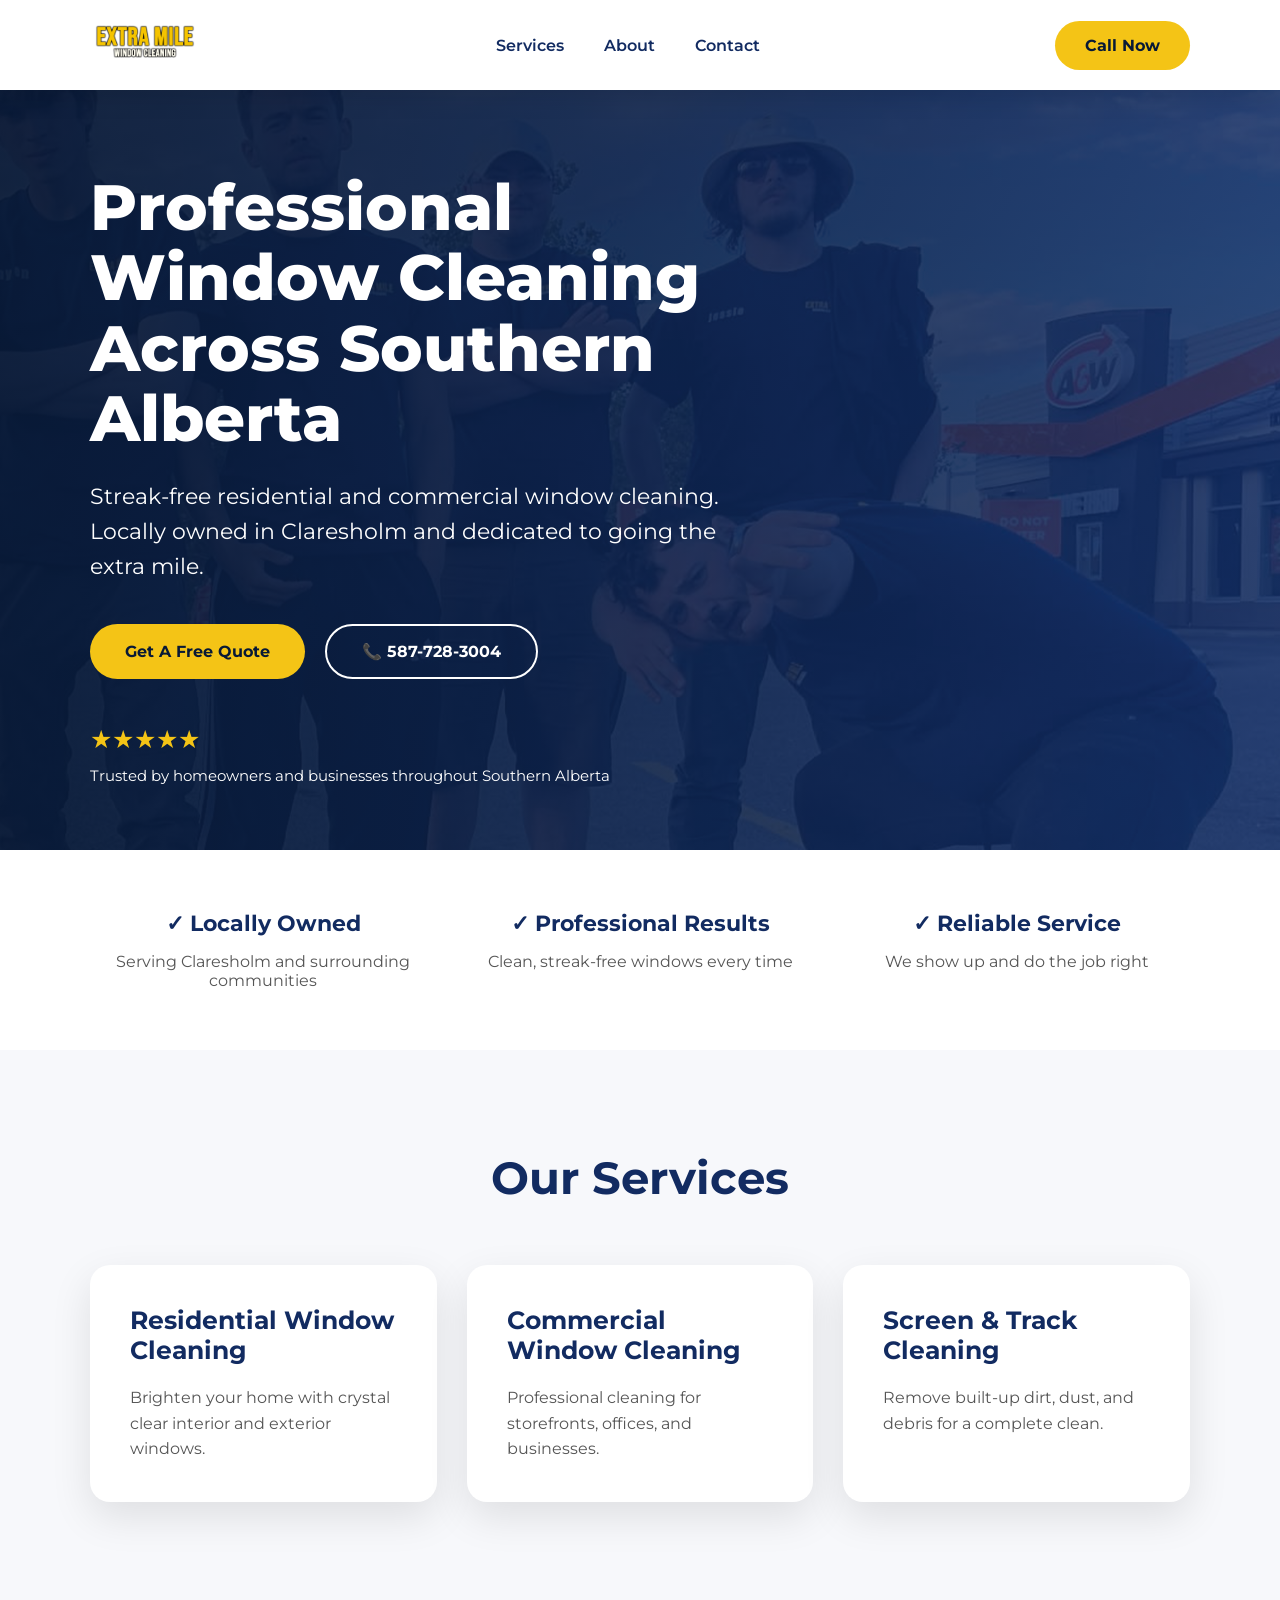
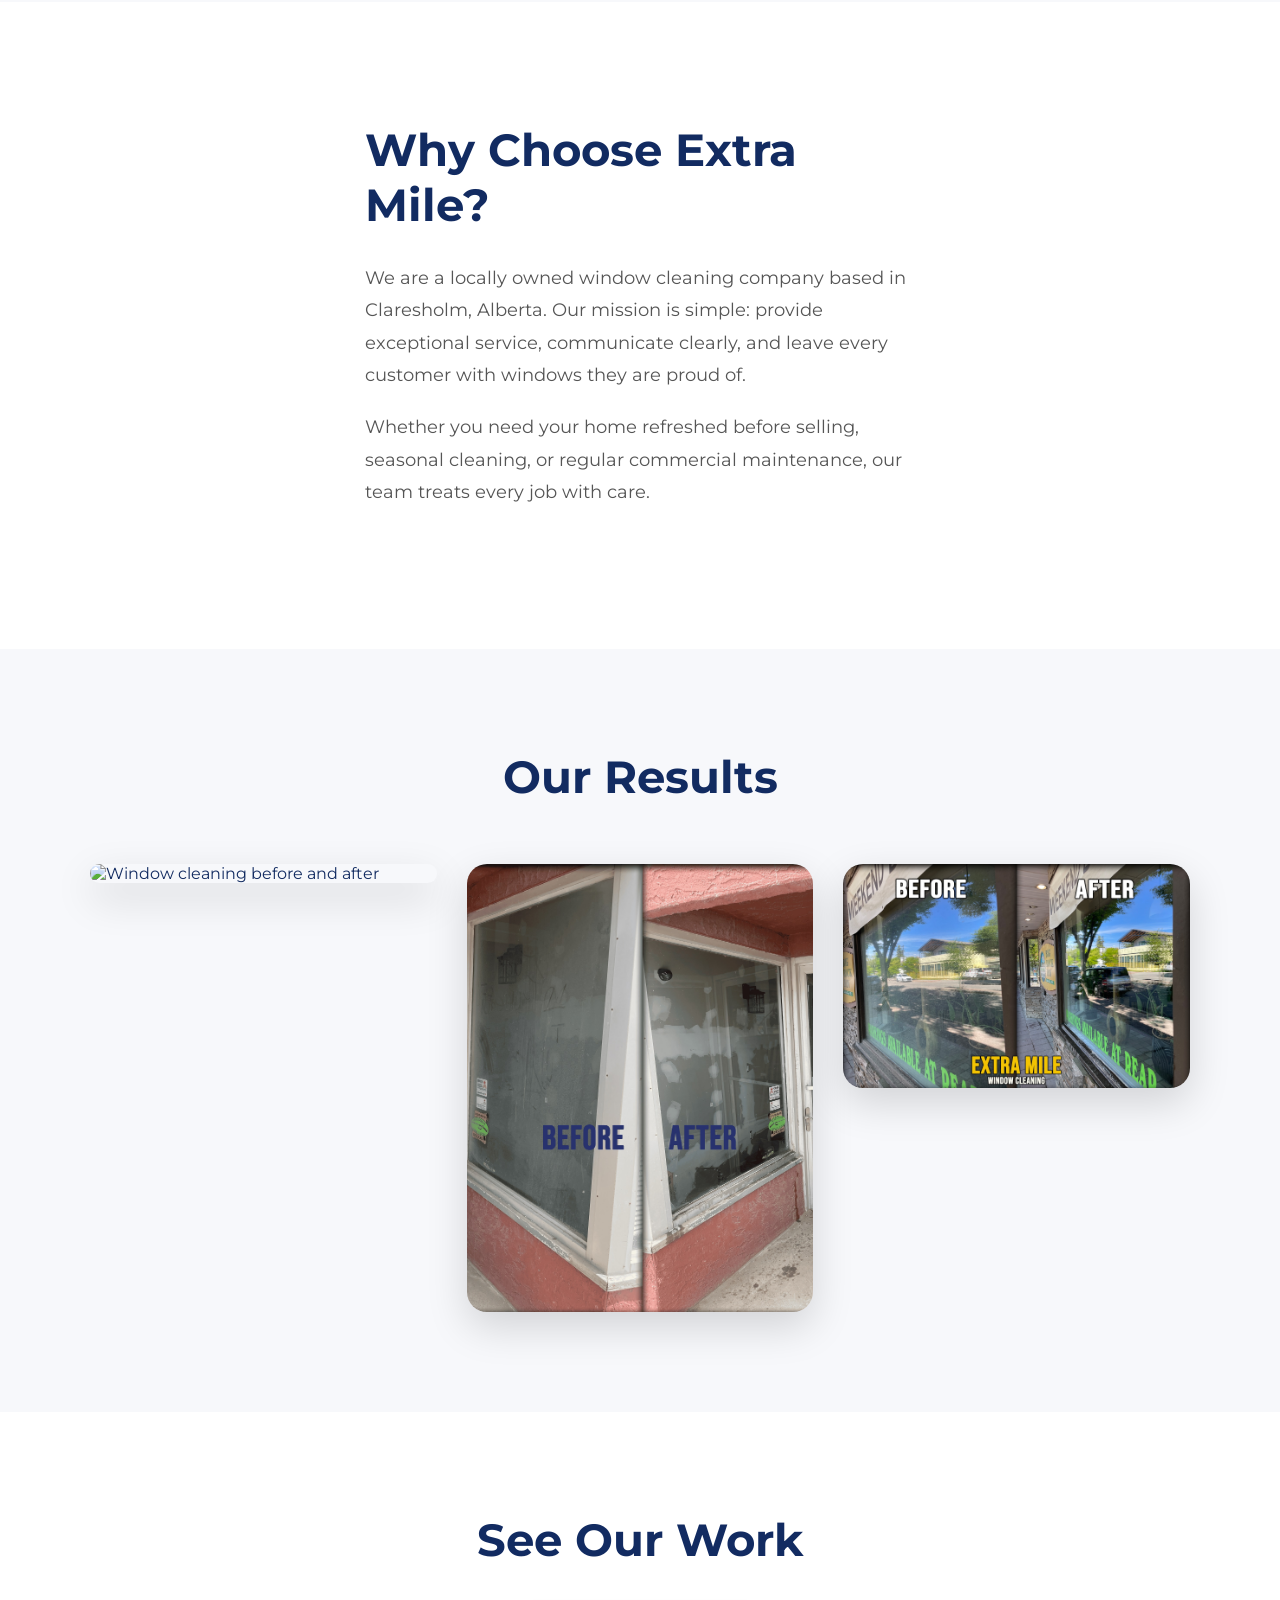
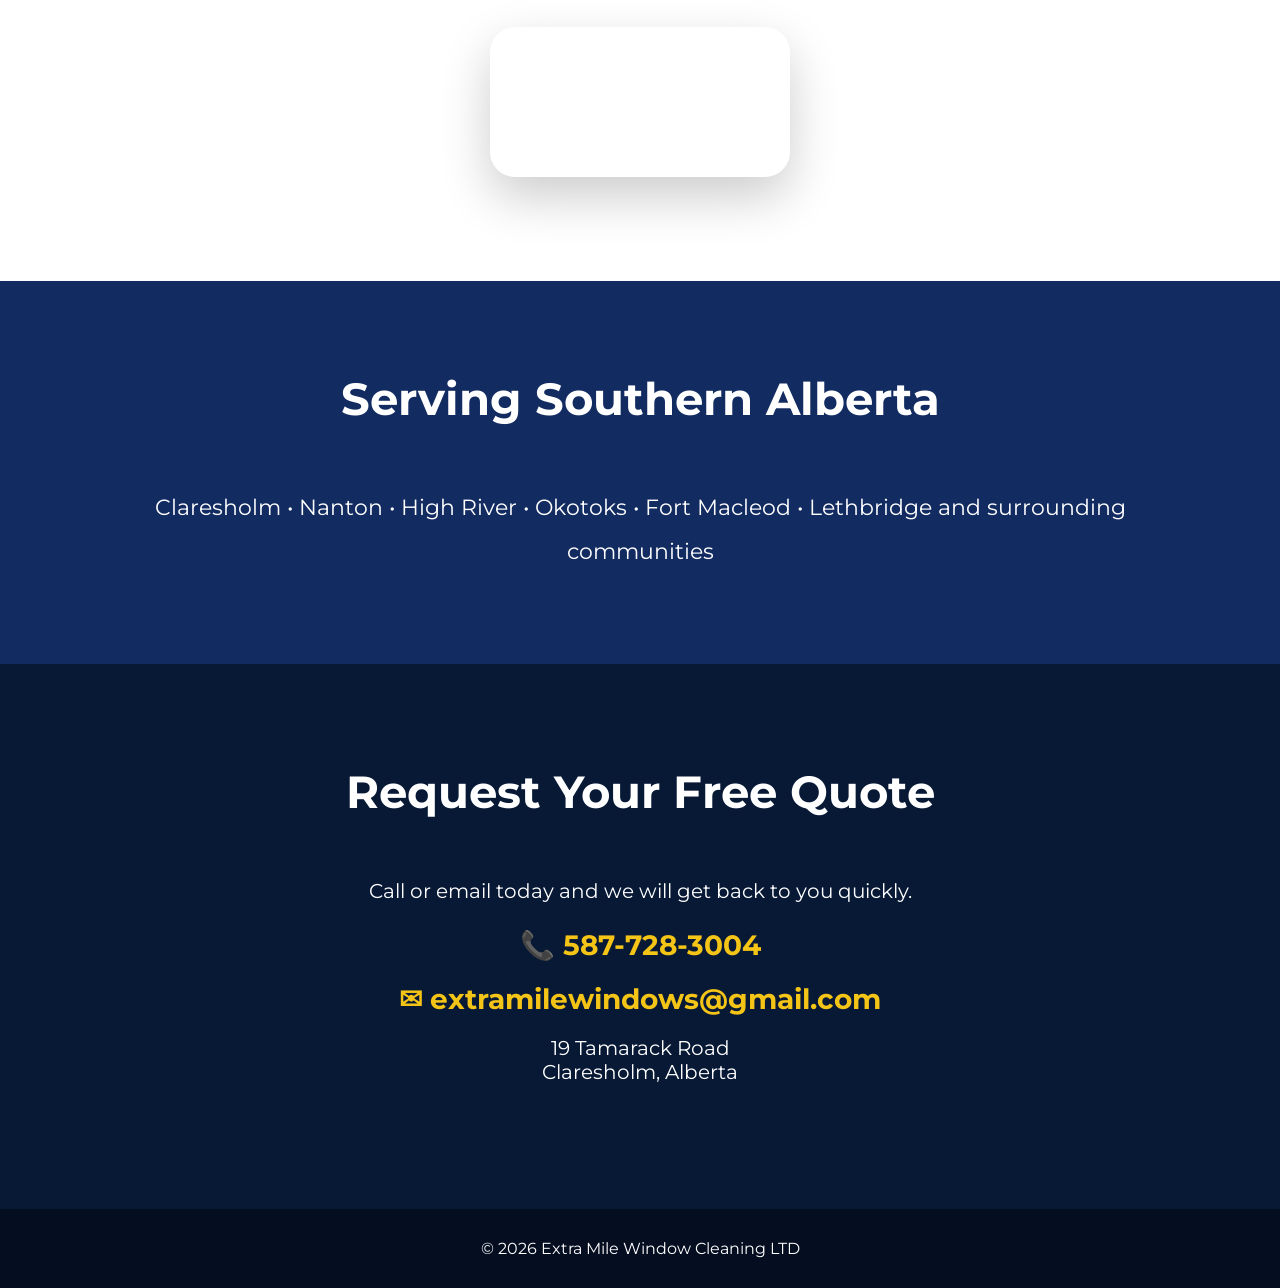
==== commit 8b66458f: "Add files via upload" ====
--- a/index.html
+++ b/index.html
@@ -281,7 +281,7 @@
 
 <div class="gallery-item">
 
-<img src="images/before after 2.png"
+<img src="images/before after 2.jpg"
 alt="Professional window cleaning before and after">
 
 </div>
@@ -290,7 +290,7 @@
 
 <div class="gallery-item">
 
-<img src="images/Before after 3.png"
+<img src="images/Before after 3.jpg"
 alt="Clean windows before and after">
 
 </div>
